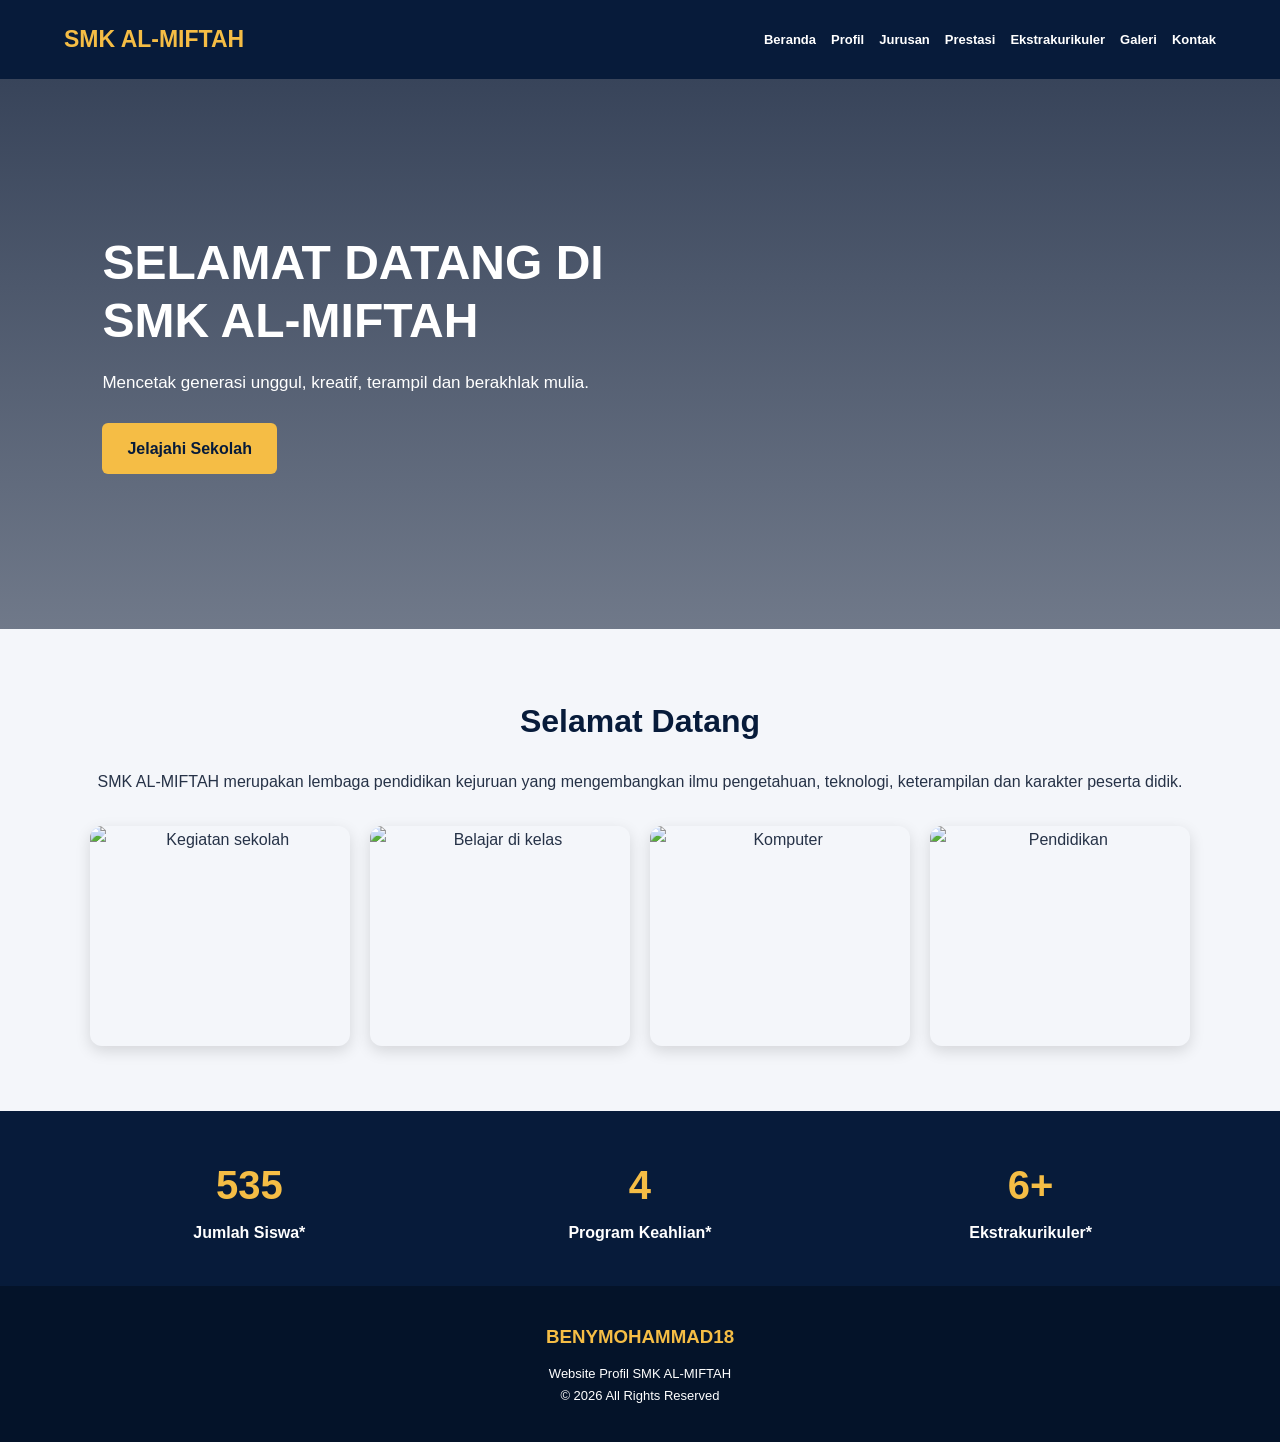
==== index.html @ 58daad19 "Update index.html" ====
<!DOCTYPE html>
<html lang="id">
<head>
    <meta charset="UTF-8">
    <meta name="viewport" content="width=device-width, initial-scale=1.0">
    <title>SMK AL-MIFTAH | Beranda</title>
    <link rel="stylesheet" href="style.css">
</head>
<body>

<header>
    <div class="logo">SMK AL-MIFTAH</div>
    <nav>
        <a href="index.html">Beranda</a>
        <a href="profil.html">Profil</a>
        <a href="jurusan.html">Jurusan</a>
        <a href="prestasi.html">Prestasi</a>
        <a href="ekstrakurikuler.html">Ekstrakurikuler</a>
        <a href="galeri.html">Galeri</a>
        <a href="kontak.html">Kontak</a>
    </nav>
</header>

<section class="hero">
    <div class="hero-text">
        <h1>SELAMAT DATANG DI<br>SMK AL-MIFTAH</h1>
        <p>Mencetak generasi unggul, kreatif, terampil dan berakhlak mulia.</p>
        <a href="profil.html" class="btn">Jelajahi Sekolah</a>
    </div>
</section>

<section class="section">
    <h2>Selamat Datang</h2>
    <p>SMK AL-MIFTAH merupakan lembaga pendidikan kejuruan
    yang mengembangkan ilmu pengetahuan, teknologi,
    keterampilan dan karakter peserta didik.</p>

    <div class="cards">
        <img src="assets/kegiatan-sekolah.png" alt="Kegiatan sekolah">
        <img src="https://blogger.googleusercontent.com/img/b/R29vZ2xl/AVvXsEhF2HqtIHr3_vmLPoFVDLZFjiQMGywHBDtjtw7eZF2zLqAWlYQhZeY50UzB1E0oBzUhOZbAyK7x2kLWoXqiI5X8MNSW7zvRB77515-eVPZbhtjYxgbZLcbEcs6oC-awy18oMuiySRiBnn1U26tODu5zI6bJd4Sk4TdIjCv80Rzp8ATaxOUPsRLbQLDSXWU/s320/Outdoor%20Futsal%20Match%20in%20Sunlight.png" alt="Belajar di kelas">
        <img src="https://images.unsplash.com/photo-1516321318423-f06f85e504b3" alt="Komputer">
        <img src="https://images.unsplash.com/photo-1523050854058-8df90110c9f1" alt="Pendidikan">
    </div>
</section>

<section class="stats">
    <div><h2>535</h2><p>Jumlah Siswa*</p></div>
    <div><h2>4</h2><p>Program Keahlian*</p></div>
    <div><h2>6+</h2><p>Ekstrakurikuler*</p></div>
</section>

<footer>
    <h3>BENYMOHAMMAD18</h3>
    <p>Website Profil SMK AL-MIFTAH</p>
    <p>© 2026 All Rights Reserved</p>
</footer>

</body>
</html>
---- style.css ----
* {
    margin: 0;
    padding: 0;
    box-sizing: border-box;
    scroll-behavior: smooth;
}

body {
    font-family: Arial, sans-serif;
    background: #f4f6fa;
    color: #263247;
    line-height: 1.7;
}

/* NAVIGASI */
header {
    background: #071b3a;
    color: white;
    padding: 20px 5%;
    display: flex;
    justify-content: space-between;
    align-items: center;
    flex-wrap: wrap;
    gap: 15px;
    position: sticky;
    top: 0;
    z-index: 100;
}

.logo {
    font-size: 23px;
    font-weight: bold;
    color: #f5bd45;
}

nav {
    display: flex;
    flex-wrap: wrap;
    gap: 15px;
}

nav a {
    color: white;
    text-decoration: none;
    font-size: 13px;
    font-weight: bold;
    transition: 0.3s;
}

nav a:hover {
    color: #f5bd45;
}

/* BACKGROUND HERO */
.hero {
    min-height: 550px;
    display: flex;
    align-items: center;
    padding: 60px 8%;
    color: white;

    background:
        linear-gradient(
            rgba(3, 18, 45, 0.78),
            rgba(3, 18, 45, 0.55)
        ),
        url("assets/kegiatan-sekolah.png")
        center/cover no-repeat;
}

.hero-text {
    max-width: 700px;
}

.hero h1 {
    font-size: 48px;
    line-height: 1.2;
    margin-bottom: 20px;
}

.hero p {
    font-size: 17px;
    margin-bottom: 25px;
}

/* TOMBOL */
.btn {
    display: inline-block;
    padding: 12px 25px;
    background: #f5bd45;
    color: #071b3a;
    text-decoration: none;
    border-radius: 6px;
    font-weight: bold;
    transition: 0.3s;
}

.btn:hover {
    background: white;
    transform: translateY(-3px);
}

/* BAGIAN KONTEN */
.section {
    padding: 65px 7%;
    text-align: center;
}

.section h2 {
    color: #071b3a;
    font-size: 32px;
    margin-bottom: 20px;
}

.section p {
    margin-bottom: 20px;
}

/* KARTU DAN FOTO */
.cards {
    display: grid;
    grid-template-columns: repeat(4, 1fr);
    gap: 20px;
    margin-top: 30px;
}

.cards img {
    width: 100%;
    height: 220px;
    object-fit: cover;
    border-radius: 12px;
    box-shadow: 0 5px 15px #0002;
    transition: 0.3s;
}

.cards img:hover {
    transform: scale(1.03);
}

/* KONTEN KARTU JURUSAN */
.cards div {
    background: white;
    border-radius: 12px;
    overflow: hidden;
    padding-bottom: 20px;
    box-shadow: 0 5px 15px #0001;
}

.cards div img {
    border-radius: 0;
    margin-bottom: 12px;
}

.cards div h3 {
    color: #071b3a;
    padding: 0 12px;
    font-size: 18px;
}

.cards div p {
    padding: 8px 15px;
    font-size: 14px;
    color: #68758a;
}

/* STATISTIK */
.stats {
    background: #071b3a;
    color: white;
    display: grid;
    grid-template-columns: repeat(3, 1fr);
    text-align: center;
    padding: 40px 5%;
    gap: 20px;
}

.stats h2 {
    font-size: 40px;
    color: #f5bd45;
}

.stats p {
    font-weight: bold;
}

/* KONTAK */
.contact {
    max-width: 700px;
    margin: auto;
    background: white;
    padding: 35px;
    border-radius: 12px;
    box-shadow: 0 5px 20px #0001;
}

.contact h3 {
    color: #071b3a;
    font-size: 25px;
    margin-bottom: 15px;
}

.contact a:not(.btn) {
    color: #1764b0;
}

/* FOOTER */
footer {
    background: #041329;
    color: white;
    text-align: center;
    padding: 35px 15px;
}

footer h3 {
    color: #f5bd45;
    margin-bottom: 10px;
}

footer p {
    font-size: 13px;
}

/* CATATAN */
.note {
    color: #68758a;
    font-size: 13px;
    margin-top: 20px;
}

/* RESPONSIVE TABLET */
@media (max-width: 900px) {
    header {
        flex-direction: column;
    }

    nav {
        justify-content: center;
    }

    .cards {
        grid-template-columns: repeat(2, 1fr);
    }
}

/* RESPONSIVE HP */
@media (max-width: 600px) {
    .hero {
        min-height: 430px;
    }

    .hero h1 {
        font-size: 34px;
    }

    .hero p {
        font-size: 14px;
    }

    .cards {
        grid-template-columns: 1fr;
    }

    .stats {
        grid-template-columns: 1fr;
    }

    nav {
        gap: 10px;
    }

    nav a {
        font-size: 11px;
    }

    .section h2 {
        font-size: 26px;
    }
}
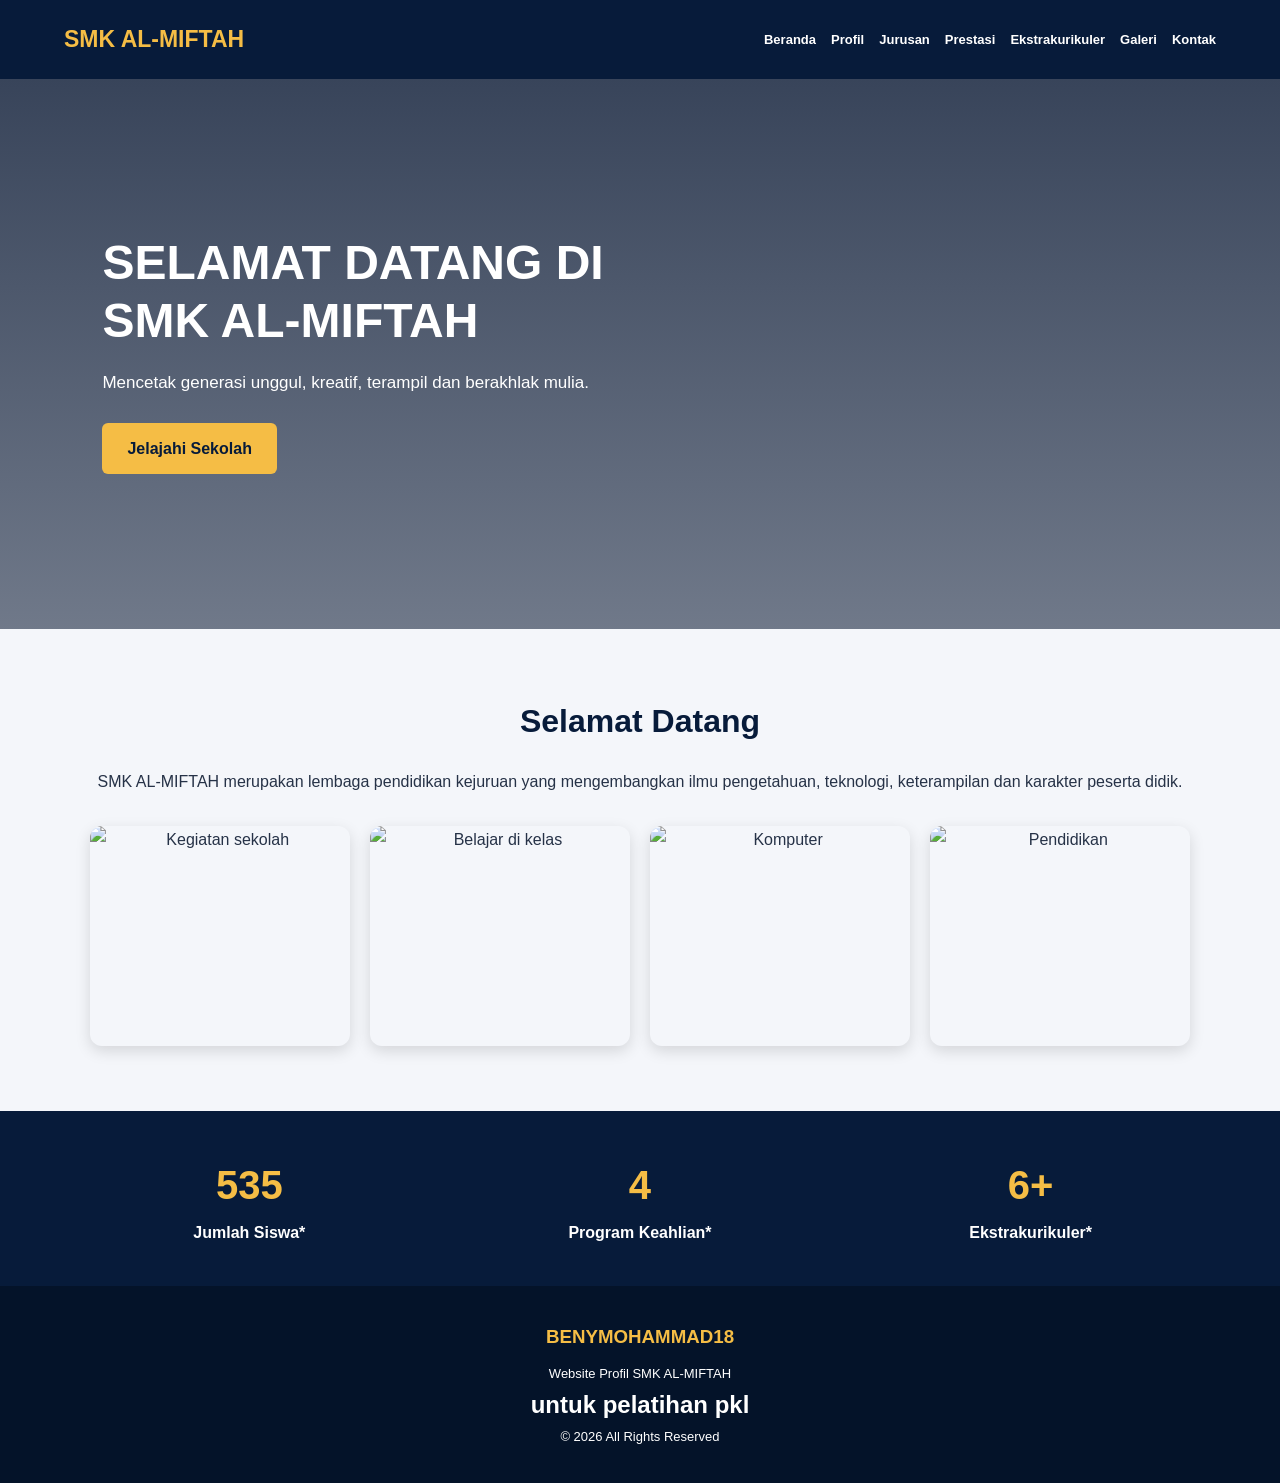
==== commit a1f593f0: "Update index.html" ====
--- a/index.html
+++ b/index.html
@@ -37,10 +37,10 @@
     keterampilan dan karakter peserta didik.</p>
 
     <div class="cards">
-        <img src="assets/kegiatan-sekolah.png" alt="Kegiatan sekolah">
+        <img src="https://blogger.googleusercontent.com/img/b/R29vZ2xl/AVvXsEiBtugJn2tfT-PmOSsZ2gXucoATXDfbA0gkCqDaLKyqFsK2zcrE-GsSvrx8z1Ojup36MUNubnVyrvlkgNMzQxu9RkMfjiqWHUw4kkVfAiPhleHzT8ipMhnFVd9HDufunDLChjQu6XBqMr9kDUZ9YfwtK9oF4RcRbFWdRR8aOSDot0L6_j_Gij4yYAPaAvQ/s320/WhatsApp%20Image%202026-10-07%20at%2019.26.15.jpeg" alt="Kegiatan sekolah">
         <img src="https://blogger.googleusercontent.com/img/b/R29vZ2xl/AVvXsEhF2HqtIHr3_vmLPoFVDLZFjiQMGywHBDtjtw7eZF2zLqAWlYQhZeY50UzB1E0oBzUhOZbAyK7x2kLWoXqiI5X8MNSW7zvRB77515-eVPZbhtjYxgbZLcbEcs6oC-awy18oMuiySRiBnn1U26tODu5zI6bJd4Sk4TdIjCv80Rzp8ATaxOUPsRLbQLDSXWU/s320/Outdoor%20Futsal%20Match%20in%20Sunlight.png" alt="Belajar di kelas">
-        <img src="https://images.unsplash.com/photo-1516321318423-f06f85e504b3" alt="Komputer">
-        <img src="https://images.unsplash.com/photo-1523050854058-8df90110c9f1" alt="Pendidikan">
+        <img src="https://blogger.googleusercontent.com/img/b/R29vZ2xl/AVvXsEh80bpr6OqWbp82B9lyzNtL4gf3QBvf0Xyw0G34yHHavNTFbzTyr6YGIUr9SDVV6HO_7Aj6PO8mAoSY5B8CoylTBAh6qX2XsQBMpRibS2ndDT55QHrxs7cvM17eWKm-sQxCugA3qgF4DhFnBOmriMwnJ_gcBMcEoGlxmmTuavfj30t0BEAl5ZUqysTGs_8/s320/WhatsApp%20Image%202026-07-25%20at%2021.06.38.jpeg" alt="Komputer">
+        <img src="https://blogger.googleusercontent.com/img/b/R29vZ2xl/AVvXsEiV73mwXIt4bVIOXLsn1E6jqBPBQ0VMzRJULzQA1Fxu5ywU-Y_gCZtNvguhrMvh1a9y4HEugkdO2YHUMaEtPMrVZd_DVeUypigYjW2lpkxrlFfn1VnMbFaGYnUzMXaEs9wM9m08ysoeYrH2nHMIa3Qon4EgV3pjWPENWodhtgJiZTWxRlUb7PVoCWer6iA/s320/WhatsApp%20Image%202026-07-14%20at%2019.48.04.jpeg" alt="Pendidikan">
     </div>
 </section>
 
@@ -53,6 +53,7 @@
 <footer>
     <h3>BENYMOHAMMAD18</h3>
     <p>Website Profil SMK AL-MIFTAH</p>
+    <p><h2>untuk pelatihan pkl</h2></p>
     <p>© 2026 All Rights Reserved</p>
 </footer>
 
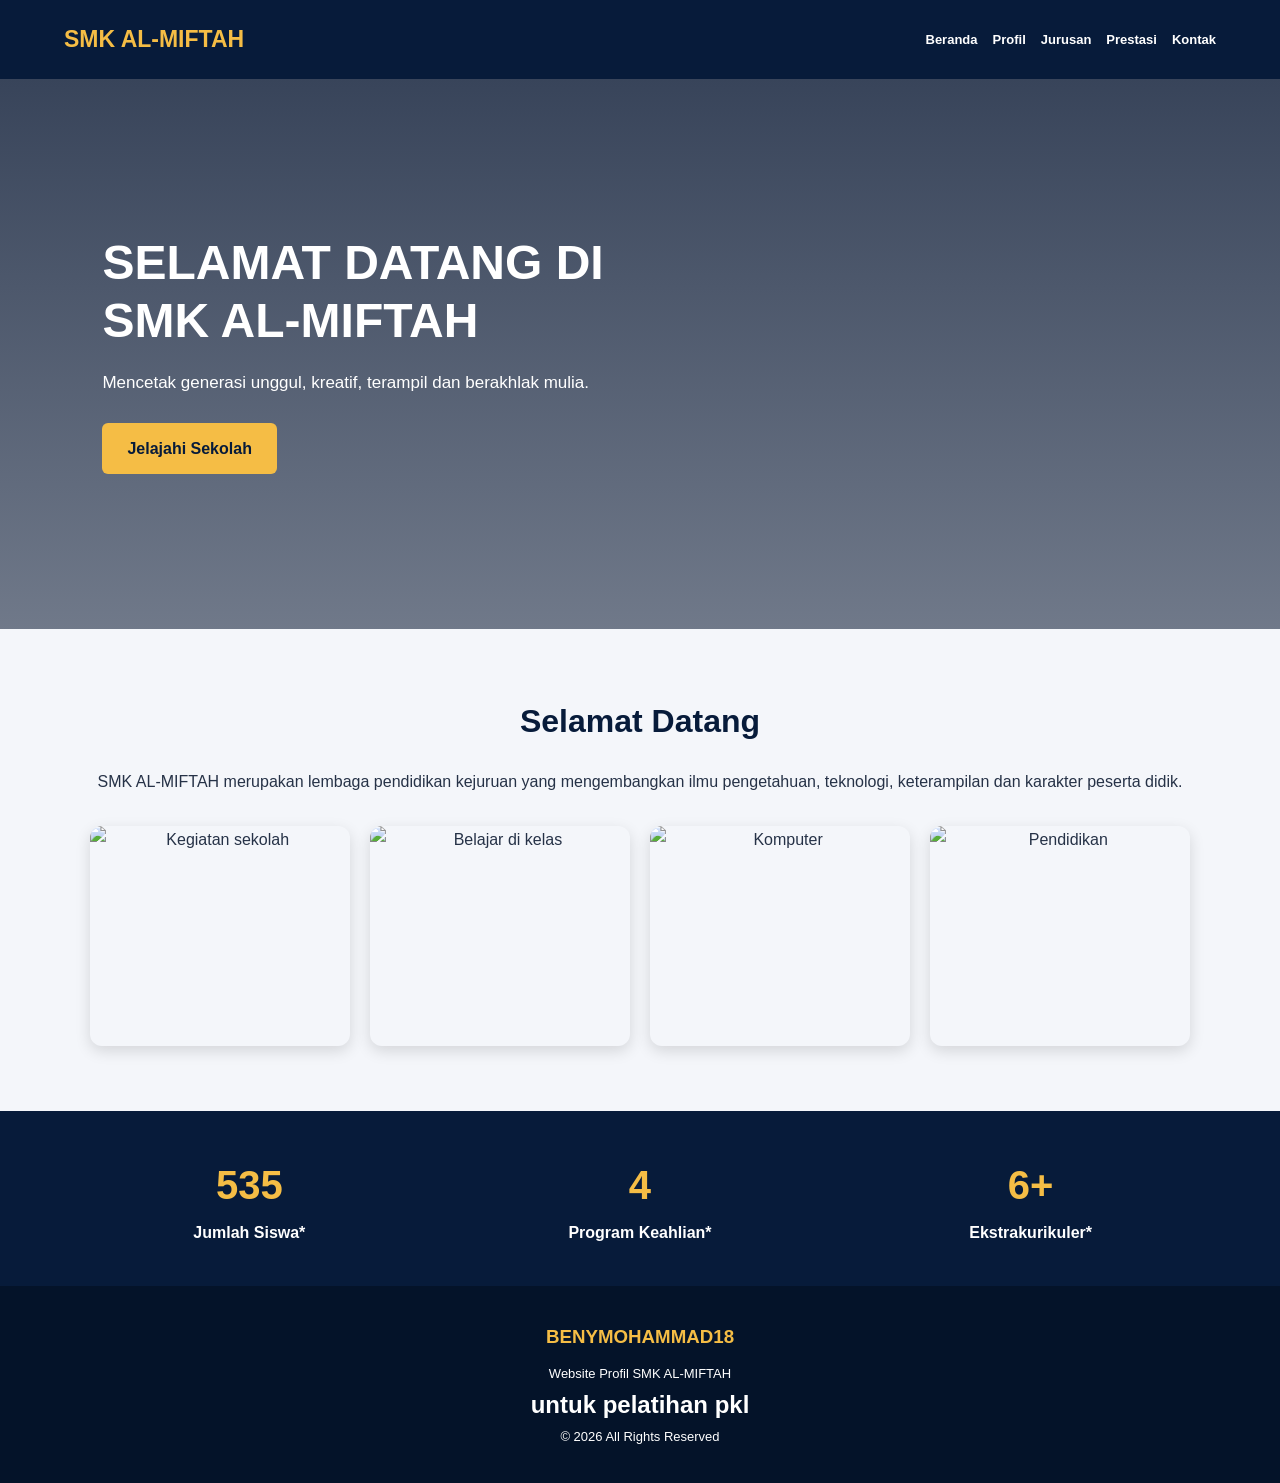
==== commit c5deef17: "Update index.html" ====
--- a/index.html
+++ b/index.html
@@ -16,8 +16,6 @@
         <a href="profil.html">Profil</a>
         <a href="jurusan.html">Jurusan</a>
         <a href="prestasi.html">Prestasi</a>
-        <a href="ekstrakurikuler.html">Ekstrakurikuler</a>
-        <a href="galeri.html">Galeri</a>
         <a href="kontak.html">Kontak</a>
     </nav>
 </header>
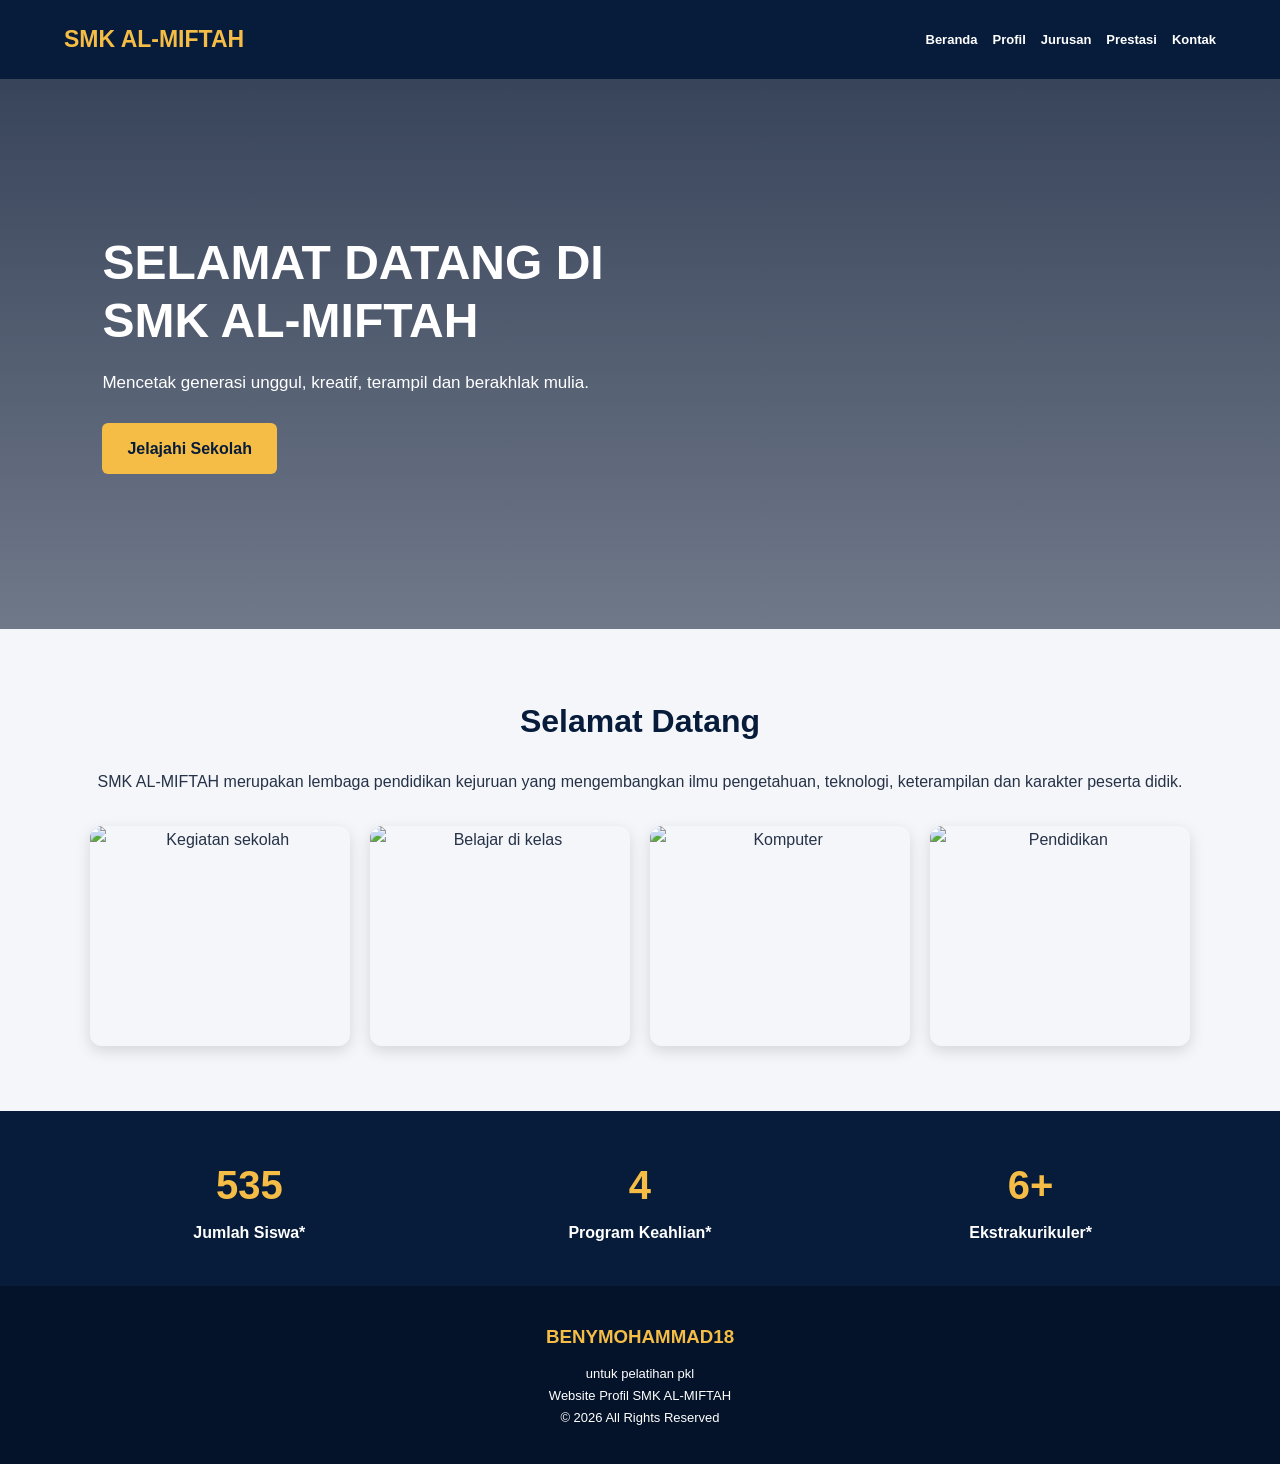
==== commit 8afed817: "Update index.html" ====
--- a/index.html
+++ b/index.html
@@ -50,8 +50,8 @@
 
 <footer>
     <h3>BENYMOHAMMAD18</h3>
+    <p><h>untuk pelatihan pkl</h2></p>
     <p>Website Profil SMK AL-MIFTAH</p>
-    <p><h2>untuk pelatihan pkl</h2></p>
     <p>© 2026 All Rights Reserved</p>
 </footer>
 
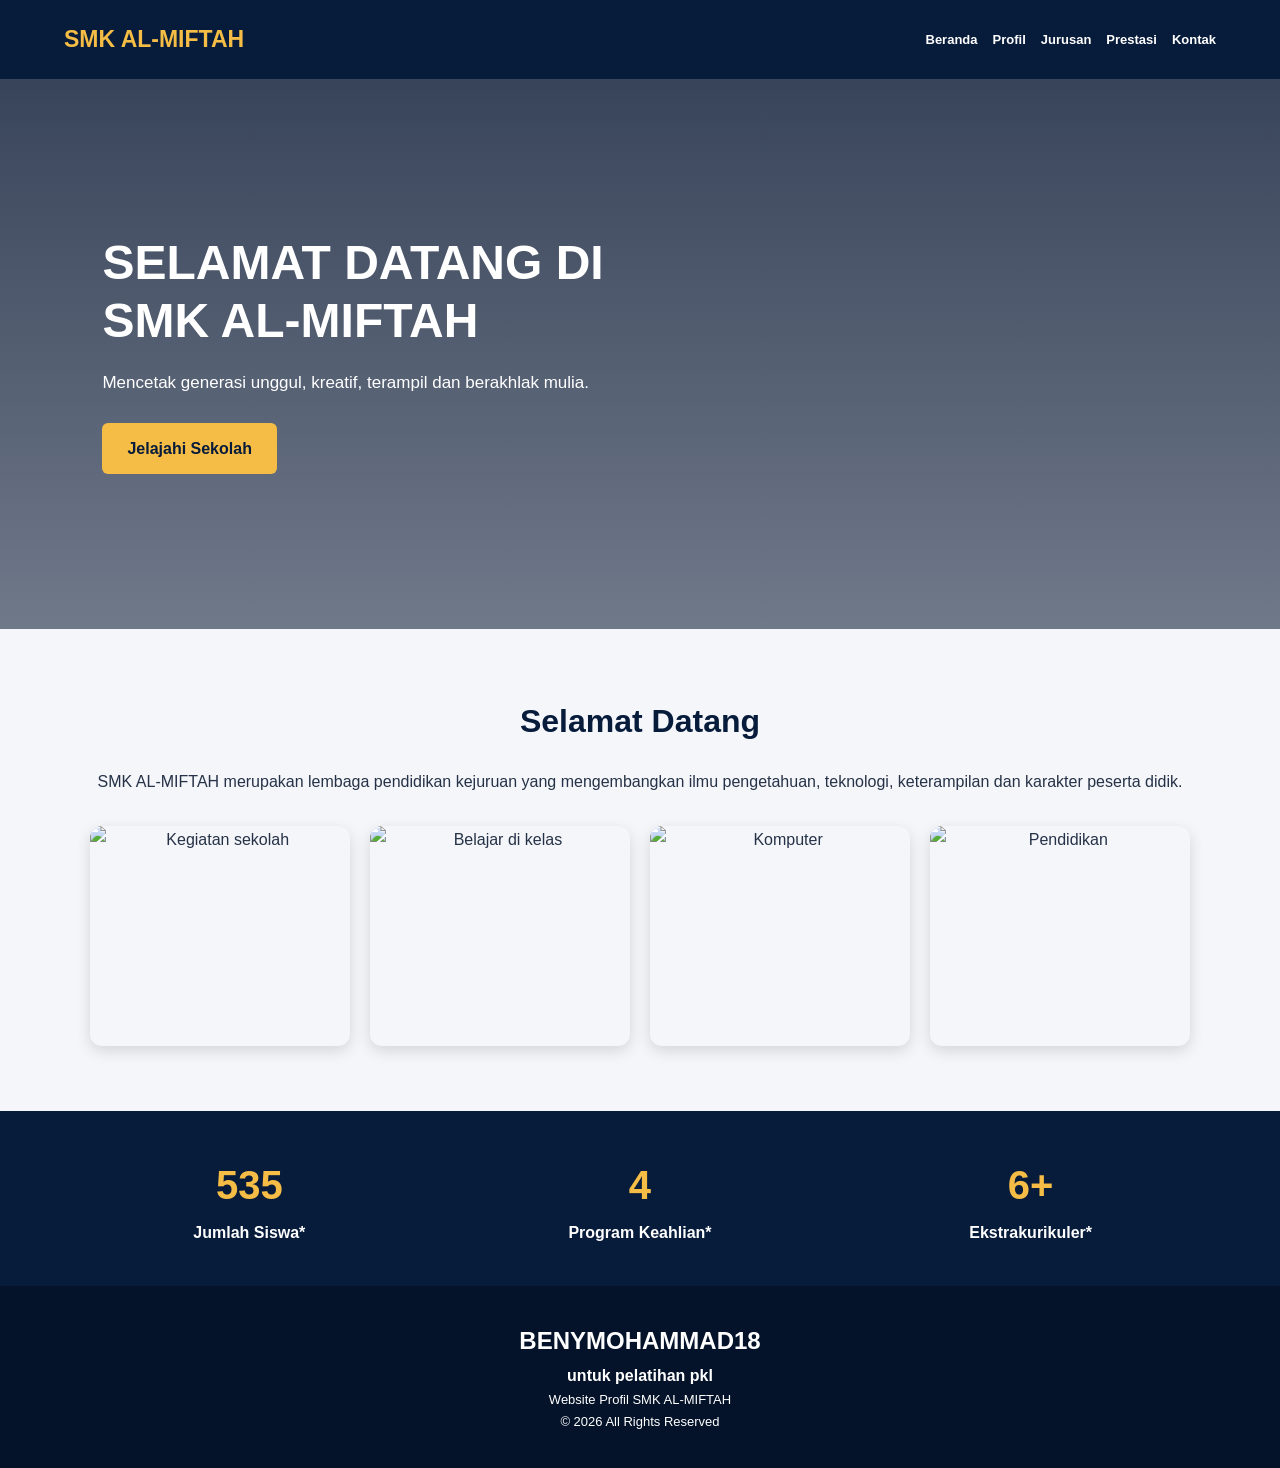
==== commit 866a81fb: "Update index.html" ====
--- a/index.html
+++ b/index.html
@@ -49,8 +49,8 @@
 </section>
 
 <footer>
-    <h3>BENYMOHAMMAD18</h3>
-    <p><h>untuk pelatihan pkl</h2></p>
+    <h2>BENYMOHAMMAD18</h2>
+    <p><h4>untuk pelatihan pkl</h4></p>
     <p>Website Profil SMK AL-MIFTAH</p>
     <p>© 2026 All Rights Reserved</p>
 </footer>
